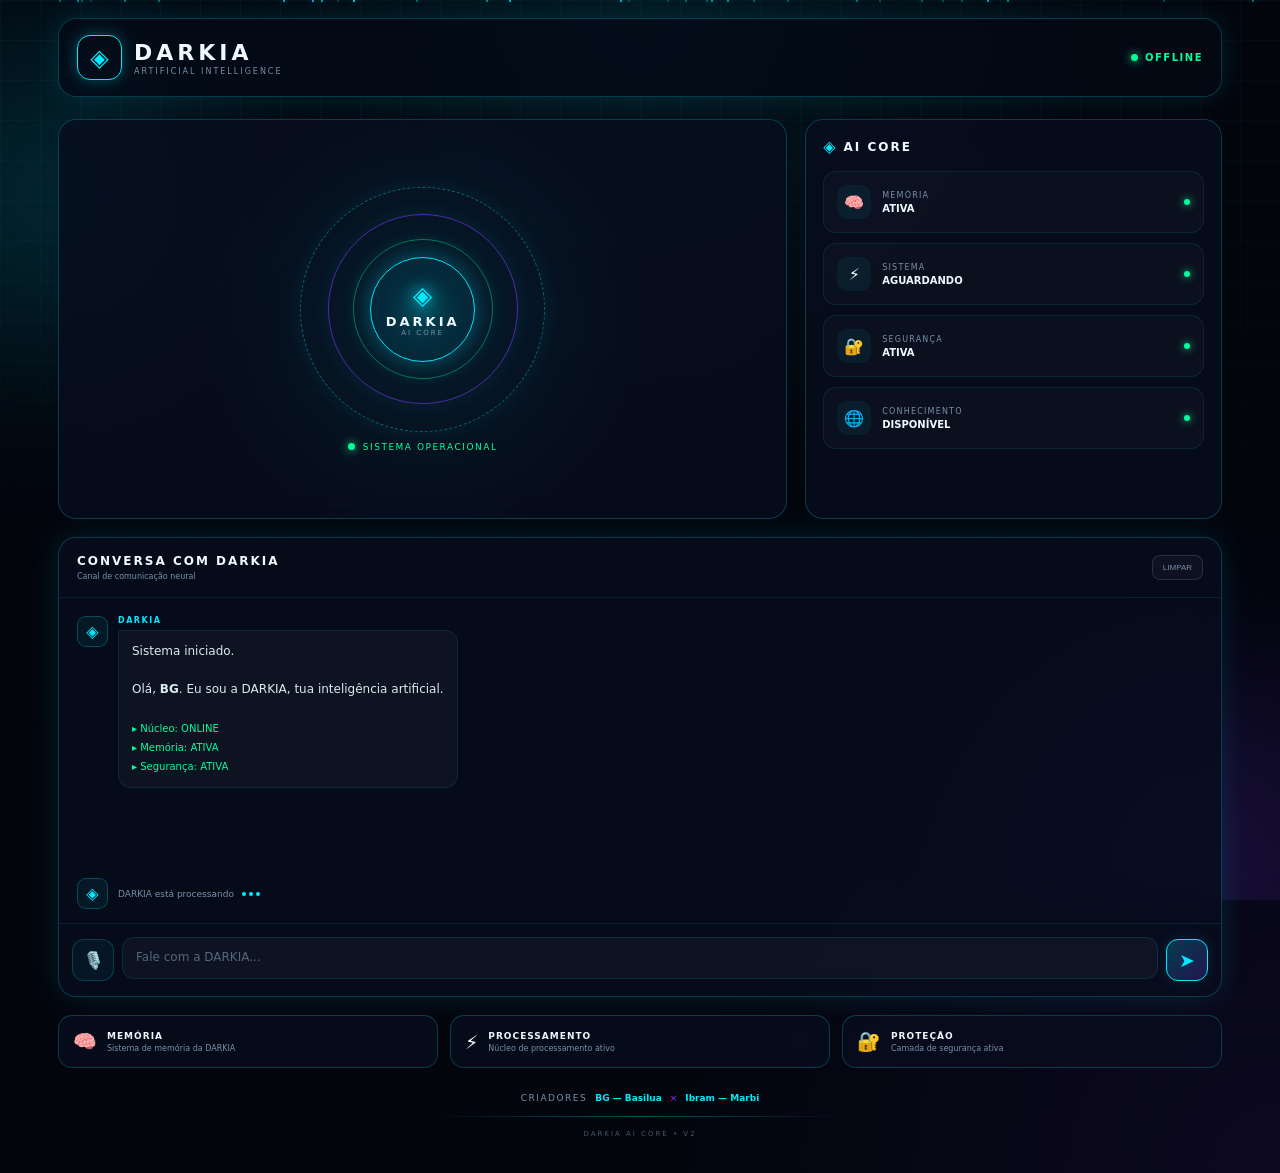
==== index.html @ a68293a0 "DARKIA V2 - versão inicial" ====
<!DOCTYPE html>
<html lang="pt">
<head>
    <meta charset="UTF-8">

    <meta
        name="viewport"
        content="width=device-width, initial-scale=1.0, maximum-scale=1.0, user-scalable=no"
    >

    <meta name="theme-color" content="#050816">

    <meta
        name="description"
        content="DARKIA — Inteligência Artificial desenvolvida por BG e Ibram."
    >

    <title>DARKIA — AI CORE</title>

    <!-- CSS principal -->
    <link rel="stylesheet" href="style.css">
</head>

<body>

    <!-- ==========================================
         FUNDO / EFEITOS
    =========================================== -->

    <div id="background-effects">

        <div class="grid-background"></div>

        <div class="particles" id="particles"></div>

        <div class="glow glow-1"></div>
        <div class="glow glow-2"></div>

    </div>


    <!-- ==========================================
         APLICAÇÃO PRINCIPAL
    =========================================== -->

    <main class="app-container">


        <!-- ======================================
             CABEÇALHO
        ======================================= -->

        <header class="top-bar">

            <div class="brand">

                <div class="brand-icon">
                    ◈
                </div>

                <div class="brand-text">

                    <h1>DARKIA</h1>

                    <span>
                        ARTIFICIAL INTELLIGENCE
                    </span>

                </div>

            </div>


            <div class="system-status">

                <span class="status-light"></span>

                <span id="systemStatus">
                    ONLINE
                </span>

            </div>

        </header>



        <!-- ======================================
             ÁREA PRINCIPAL
        ======================================= -->

        <section class="dashboard">


            <!-- ==================================
                 NÚCLEO DA DARKIA
            =================================== -->

            <section class="ai-core-section">

                <div class="ai-core">

                    <div class="core-ring ring-1"></div>
                    <div class="core-ring ring-2"></div>
                    <div class="core-ring ring-3"></div>

                    <div class="core-center">

                        <div class="core-symbol">
                            ◈
                        </div>

                        <strong>
                            DARKIA
                        </strong>

                        <span>
                            AI CORE
                        </span>

                    </div>

                </div>


                <div class="core-status">

                    <span class="pulse"></span>

                    <span>
                        SISTEMA OPERACIONAL
                    </span>

                </div>

            </section>



            <!-- ==================================
                 PAINEL LATERAL
            =================================== -->

            <aside class="control-panel">

                <div class="panel-title">

                    <span>◈</span>

                    <h2>
                        AI CORE
                    </h2>

                </div>


                <!-- Memória -->

                <div class="system-card">

                    <div class="card-icon">
                        🧠
                    </div>

                    <div class="card-info">

                        <span>
                            MEMÓRIA
                        </span>

                        <strong id="memoryStatus">
                            ATIVA
                        </strong>

                    </div>

                    <span class="card-indicator active"></span>

                </div>


                <!-- Sistema -->

                <div class="system-card">

                    <div class="card-icon">
                        ⚡
                    </div>

                    <div class="card-info">

                        <span>
                            SISTEMA
                        </span>

                        <strong id="systemHealth">
                            ESTÁVEL
                        </strong>

                    </div>

                    <span class="card-indicator active"></span>

                </div>


                <!-- Segurança -->

                <div class="system-card">

                    <div class="card-icon">
                        🔐
                    </div>

                    <div class="card-info">

                        <span>
                            SEGURANÇA
                        </span>

                        <strong>
                            ATIVA
                        </strong>

                    </div>

                    <span class="card-indicator active"></span>

                </div>


                <!-- Conhecimento -->

                <div class="system-card">

                    <div class="card-icon">
                        🌐
                    </div>

                    <div class="card-info">

                        <span>
                            CONHECIMENTO
                        </span>

                        <strong id="knowledgeStatus">
                            DISPONÍVEL
                        </strong>

                    </div>

                    <span class="card-indicator active"></span>

                </div>

            </aside>

        </section>



        <!-- ======================================
             CHAT
        ======================================= -->

        <section class="chat-section">


            <div class="chat-header">

                <div>

                    <h2>
                        CONVERSA COM DARKIA
                    </h2>

                    <span>
                        Canal de comunicação neural
                    </span>

                </div>


                <button
                    class="clear-chat"
                    id="clearChat"
                    type="button"
                >
                    LIMPAR
                </button>

            </div>



            <!-- MENSAGENS -->

            <div
                class="chat-messages"
                id="chatMessages"
            >

                <!-- Mensagem inicial -->

                <div class="message darkia-message">

                    <div class="message-avatar">
                        ◈
                    </div>

                    <div class="message-content">

                        <div class="message-name">
                            DARKIA
                        </div>

                        <div class="message-text">

                            Sistema iniciado.

                            <br><br>

                            Olá, <strong>BG</strong>. Eu sou a DARKIA,
                            tua inteligência artificial.

                            <br><br>

                            <span class="system-line">
                                ▸ Núcleo: ONLINE
                            </span>

                            <br>

                            <span class="system-line">
                                ▸ Memória: ATIVA
                            </span>

                            <br>

                            <span class="system-line">
                                ▸ Segurança: ATIVA
                            </span>

                        </div>

                    </div>

                </div>


            </div>



            <!-- ==================================
                 INDICADOR DE PROCESSAMENTO
            =================================== -->

            <div
                class="typing-indicator"
                id="typingIndicator"
                hidden
            >

                <div class="message-avatar">
                    ◈
                </div>

                <div class="typing-content">

                    <span>
                        DARKIA está processando
                    </span>

                    <div class="typing-dots">

                        <i></i>
                        <i></i>
                        <i></i>

                    </div>

                </div>

            </div>



            <!-- ==================================
                 CAMPO DE MENSAGEM
            =================================== -->

            <div class="chat-input-area">

                <button
                    class="voice-button"
                    id="voiceButton"
                    type="button"
                    aria-label="Entrada de voz"
                >
                    🎙️
                </button>


                <div class="input-wrapper">

                    <textarea
                        id="messageInput"
                        rows="1"
                        placeholder="Fale com a DARKIA..."
                        autocomplete="off"
                    ></textarea>

                </div>


                <button
                    class="send-button"
                    id="sendButton"
                    type="button"
                    aria-label="Enviar mensagem"
                >
                    ➤
                </button>

            </div>

        </section>



        <!-- ======================================
             INFORMAÇÕES DA DARKIA
        ======================================= -->

        <section class="info-section">


            <div class="info-card">

                <span class="info-icon">
                    🧠
                </span>

                <div>

                    <strong>
                        MEMÓRIA
                    </strong>

                    <span>
                        Sistema de memória da DARKIA
                    </span>

                </div>

            </div>


            <div class="info-card">

                <span class="info-icon">
                    ⚡
                </span>

                <div>

                    <strong>
                        PROCESSAMENTO
                    </strong>

                    <span>
                        Núcleo de processamento ativo
                    </span>

                </div>

            </div>


            <div class="info-card">

                <span class="info-icon">
                    🔐
                </span>

                <div>

                    <strong>
                        PROTEÇÃO
                    </strong>

                    <span>
                        Camada de segurança ativa
                    </span>

                </div>

            </div>


        </section>



        <!-- ======================================
             CRIADORES
        ======================================= -->

        <footer class="footer">

            <div class="creators">

                <span>
                    CRIADORES
                </span>

                <strong>
                    BG — Basilua
                </strong>

                <span class="separator">
                    ×
                </span>

                <strong>
                    Ibram — Marbi
                </strong>

            </div>


            <div class="footer-line"></div>


            <div class="copyright">

                DARKIA AI CORE

                <span>
                    •
                </span>

                V2

            </div>

        </footer>


    </main>



    <!-- ==========================================
         JAVASCRIPT
         Será conectado depois ao núcleo da DARKIA
    =========================================== -->

    <script src="script.js"></script>

</body>
</html>
---- style.css ----
/* =========================================================
   DARKIA V2 — FUTURISTIC AI INTERFACE
   ========================================================= */

:root {
    --bg: #03050d;
    --bg-2: #070b18;
    --panel: rgba(8, 14, 30, 0.78);
    --panel-strong: rgba(10, 18, 38, 0.94);

    --neon: #00eaff;
    --neon-2: #7c3cff;
    --neon-3: #00ff9d;

    --text: #eefaff;
    --muted: #7890a8;

    --border: rgba(0, 234, 255, 0.22);
    --shadow: 0 0 30px rgba(0, 234, 255, 0.12);

    --radius: 18px;
}


/* =========================================================
   RESET
   ========================================================= */

* {
    box-sizing: border-box;
    margin: 0;
    padding: 0;
}

html {
    min-height: 100%;
    background: var(--bg);
}

body {
    min-height: 100vh;
    color: var(--text);
    background:
        radial-gradient(circle at 50% 0%,
            rgba(0, 234, 255, 0.08),
            transparent 35%),
        radial-gradient(circle at 100% 100%,
            rgba(124, 60, 255, 0.08),
            transparent 35%),
        var(--bg);

    font-family:
        Inter,
        system-ui,
        -apple-system,
        BlinkMacSystemFont,
        "Segoe UI",
        sans-serif;

    overflow-x: hidden;
}


/* =========================================================
   FUNDO
   ========================================================= */

#background-effects {
    position: fixed;
    inset: 0;
    pointer-events: none;
    z-index: 0;
    overflow: hidden;
}

.grid-background {
    position: absolute;
    inset: 0;

    background-image:
        linear-gradient(
            rgba(0, 234, 255, 0.035) 1px,
            transparent 1px
        ),
        linear-gradient(
            90deg,
            rgba(0, 234, 255, 0.035) 1px,
            transparent 1px
        );

    background-size: 40px 40px;

    mask-image:
        linear-gradient(
            to bottom,
            black,
            transparent 85%
        );
}

.glow {
    position: absolute;
    width: 300px;
    height: 300px;
    border-radius: 50%;
    filter: blur(100px);
    opacity: 0.18;
}

.glow-1 {
    top: 5%;
    left: -100px;
    background: var(--neon);
}

.glow-2 {
    bottom: -100px;
    right: -80px;
    background: var(--neon-2);
}


/* =========================================================
   PARTICULAS
   ========================================================= */

.particles {
    position: absolute;
    inset: 0;
}

.particle {
    position: absolute;

    width: 2px;
    height: 2px;

    background: var(--neon);

    border-radius: 50%;

    box-shadow:
        0 0 8px var(--neon);

    animation:
        floatParticle linear infinite;
}

@keyframes floatParticle {

    0% {
        transform:
            translateY(100vh)
            scale(0.5);

        opacity: 0;
    }

    10% {
        opacity: 1;
    }

    90% {
        opacity: 1;
    }

    100% {
        transform:
            translateY(-20vh)
            scale(1);

        opacity: 0;
    }
}


/* =========================================================
   CONTAINER
   ========================================================= */

.app-container {
    position: relative;
    z-index: 1;

    width: min(1200px, 100%);
    margin: auto;

    padding:
        18px
        18px
        35px;
}


/* =========================================================
   TOP BAR
   ========================================================= */

.top-bar {
    display: flex;
    align-items: center;
    justify-content: space-between;

    padding: 16px 18px;

    margin-bottom: 22px;

    background: rgba(5, 10, 23, 0.72);

    border: 1px solid var(--border);

    border-radius: var(--radius);

    backdrop-filter: blur(18px);

    box-shadow: var(--shadow);
}

.brand {
    display: flex;
    align-items: center;
    gap: 12px;
}

.brand-icon {
    display: grid;
    place-items: center;

    width: 45px;
    height: 45px;

    border: 1px solid var(--neon);

    border-radius: 13px;

    color: var(--neon);

    font-size: 24px;

    box-shadow:
        0 0 15px rgba(0, 234, 255, 0.3);

    animation: iconPulse 2s infinite;
}

@keyframes iconPulse {

    50% {
        box-shadow:
            0 0 30px rgba(0, 234, 255, 0.55);
    }
}

.brand-text h1 {
    font-size: 22px;
    letter-spacing: 4px;
}

.brand-text span {
    display: block;

    margin-top: 2px;

    color: var(--muted);

    font-size: 8px;

    letter-spacing: 2px;
}

.system-status {
    display: flex;
    align-items: center;
    gap: 7px;

    color: var(--neon-3);

    font-size: 10px;
    font-weight: 700;

    letter-spacing: 1.5px;
}

.status-light,
.pulse {
    width: 7px;
    height: 7px;

    background: var(--neon-3);

    border-radius: 50%;

    box-shadow:
        0 0 10px var(--neon-3);

    animation: statusPulse 1.5s infinite;
}

@keyframes statusPulse {

    50% {
        opacity: 0.35;
    }
}


/* =========================================================
   DASHBOARD
   ========================================================= */

.dashboard {
    display: grid;

    grid-template-columns:
        minmax(0, 1.4fr)
        minmax(280px, 0.8fr);

    gap: 18px;

    margin-bottom: 18px;
}


/* =========================================================
   AI CORE
   ========================================================= */

.ai-core-section {
    min-height: 400px;

    display: flex;
    flex-direction: column;

    align-items: center;
    justify-content: center;

    position: relative;

    background:
        radial-gradient(
            circle,
            rgba(0, 234, 255, 0.07),
            transparent 55%
        ),
        var(--panel);

    border:
        1px solid var(--border);

    border-radius: var(--radius);

    backdrop-filter: blur(18px);

    overflow: hidden;
}

.ai-core {
    position: relative;

    width: 245px;
    height: 245px;

    display: grid;
    place-items: center;
}

.core-ring {
    position: absolute;

    border-radius: 50%;

    border:
        1px solid rgba(0, 234, 255, 0.4);

    box-shadow:
        0 0 20px rgba(0, 234, 255, 0.08);

}

.ring-1 {
    width: 245px;
    height: 245px;

    border-style: dashed;

    animation:
        rotateClockwise 18s linear infinite;
}

.ring-2 {
    width: 190px;
    height: 190px;

    border-color:
        rgba(124, 60, 255, 0.6);

    animation:
        rotateReverse 12s linear infinite;
}

.ring-3 {
    width: 140px;
    height: 140px;

    border-color:
        rgba(0, 255, 157, 0.4);

    animation:
        rotateClockwise 8s linear infinite;
}

@keyframes rotateClockwise {

    to {
        transform: rotate(360deg);
    }
}

@keyframes rotateReverse {

    to {
        transform: rotate(-360deg);
    }
}

.core-center {
    width: 105px;
    height: 105px;

    display: flex;
    flex-direction: column;

    align-items: center;
    justify-content: center;

    border-radius: 50%;

    background:
        radial-gradient(
            circle,
            rgba(0, 234, 255, 0.24),
            rgba(5, 10, 25, 0.95)
        );

    border:
        1px solid var(--neon);

    box-shadow:
        0 0 25px rgba(0, 234, 255, 0.35),
        inset 0 0 25px rgba(0, 234, 255, 0.12);

    z-index: 3;

    animation: coreGlow 2.5s ease-in-out infinite;
}

@keyframes coreGlow {

    50% {
        transform: scale(1.04);

        box-shadow:
            0 0 45px rgba(0, 234, 255, 0.5),
            inset 0 0 30px rgba(0, 234, 255, 0.2);
    }
}

.core-symbol {
    color: var(--neon);

    font-size: 25px;

    text-shadow:
        0 0 15px var(--neon);
}

.core-center strong {
    margin-top: 4px;

    font-size: 13px;

    letter-spacing: 3px;
}

.core-center span {
    color: var(--muted);

    font-size: 7px;

    letter-spacing: 2px;
}

.core-status {
    display: flex;
    align-items: center;
    gap: 8px;

    margin-top: 10px;

    color: var(--neon-3);

    font-size: 9px;

    letter-spacing: 1.5px;
}


/* =========================================================
   CONTROL PANEL
   ========================================================= */

.control-panel {
    display: flex;
    flex-direction: column;
    gap: 10px;

    padding: 17px;

    background: var(--panel);

    border:
        1px solid var(--border);

    border-radius: var(--radius);

    backdrop-filter: blur(18px);
}

.panel-title {
    display: flex;
    align-items: center;
    gap: 8px;

    margin-bottom: 5px;
}

.panel-title span {
    color: var(--neon);
}

.panel-title h2 {
    font-size: 12px;
    letter-spacing: 2px;
}

.system-card {
    display: flex;
    align-items: center;

    gap: 11px;

    padding: 13px;

    background:
        rgba(255, 255, 255, 0.025);

    border:
        1px solid rgba(0, 234, 255, 0.1);

    border-radius: 13px;

    transition: 0.25s;
}

.system-card:hover {
    transform: translateX(4px);

    border-color:
        rgba(0, 234, 255, 0.35);

    box-shadow:
        0 0 18px rgba(0, 234, 255, 0.08);
}

.card-icon {
    width: 34px;
    height: 34px;

    display: grid;
    place-items: center;

    border-radius: 10px;

    background:
        rgba(0, 234, 255, 0.06);
}

.card-info {
    flex: 1;
}

.card-info span {
    display: block;

    color: var(--muted);

    font-size: 8px;

    letter-spacing: 1.2px;
}

.card-info strong {
    display: block;

    margin-top: 3px;

    color: var(--text);

    font-size: 10px;
}

.card-indicator {
    width: 6px;
    height: 6px;

    border-radius: 50%;
}

.card-indicator.active {
    background: var(--neon-3);

    box-shadow:
        0 0 9px var(--neon-3);
}


/* =========================================================
   CHAT
   ========================================================= */

.chat-section {
    background: var(--panel);

    border:
        1px solid var(--border);

    border-radius: var(--radius);

    backdrop-filter: blur(18px);

    overflow: hidden;

    box-shadow: var(--shadow);
}

.chat-header {
    display: flex;
    align-items: center;
    justify-content: space-between;

    padding: 16px 18px;

    border-bottom:
        1px solid rgba(0, 234, 255, 0.1);
}

.chat-header h2 {
    font-size: 12px;
    letter-spacing: 2px;
}

.chat-header span {
    display: block;

    margin-top: 4px;

    color: var(--muted);

    font-size: 8px;
}

.clear-chat {
    padding: 7px 10px;

    border:
        1px solid rgba(255, 255, 255, 0.12);

    border-radius: 8px;

    background:
        rgba(255, 255, 255, 0.03);

    color: var(--muted);

    font-size: 8px;

    cursor: pointer;

    transition: 0.2s;
}

.clear-chat:hover {
    color: var(--neon);

    border-color:
        var(--neon);
}

.chat-messages {
    min-height: 280px;
    max-height: 440px;

    overflow-y: auto;

    padding: 18px;

    scroll-behavior: smooth;
}

.chat-messages::-webkit-scrollbar {
    width: 4px;
}

.chat-messages::-webkit-scrollbar-thumb {
    background: rgba(0, 234, 255, 0.25);

    border-radius: 10px;
}

.message {
    display: flex;

    gap: 10px;

    margin-bottom: 17px;

    animation:
        messageAppear 0.3s ease;
}

@keyframes messageAppear {

    from {
        opacity: 0;
        transform: translateY(8px);
    }

    to {
        opacity: 1;
        transform: translateY(0);
    }
}

.message-avatar {
    flex-shrink: 0;

    width: 31px;
    height: 31px;

    display: grid;
    place-items: center;

    border-radius: 9px;

    color: var(--neon);

    background:
        rgba(0, 234, 255, 0.06);

    border:
        1px solid rgba(0, 234, 255, 0.25);
}

.message-content {
    max-width: 85%;
}

.message-name {
    margin-bottom: 5px;

    color: var(--neon);

    font-size: 8px;

    font-weight: 700;

    letter-spacing: 1.5px;
}

.message-text {
    padding: 11px 13px;

    color: #d9eaf2;

    background:
        rgba(255, 255, 255, 0.035);

    border:
        1px solid rgba(0, 234, 255, 0.1);

    border-radius:
        4px 13px 13px 13px;

    font-size: 12px;

    line-height: 1.6;
}

.system-line {
    color: var(--neon-3);

    font-size: 10px;
}

.user-message {
    justify-content: flex-end;
}

.user-message .message-avatar {
    order: 2;

    color: var(--neon-2);

    border-color:
        rgba(124, 60, 255, 0.4);
}

.user-message .message-content {
    display: flex;
    flex-direction: column;
    align-items: flex-end;
}

.user-message .message-name {
    color: #b58cff;
}

.user-message .message-text {
    border-radius:
        13px 4px 13px 13px;

    background:
        rgba(124, 60, 255, 0.08);

    border-color:
        rgba(124, 60, 255, 0.2);
}


/* =========================================================
   TYPING
   ========================================================= */

.typing-indicator {
    display: flex;
    align-items: center;

    gap: 10px;

    padding:
        0 18px
        14px;
}

.typing-content {
    display: flex;
    align-items: center;

    gap: 8px;

    color: var(--muted);

    font-size: 9px;
}

.typing-dots {
    display: flex;
    gap: 3px;
}

.typing-dots i {
    width: 4px;
    height: 4px;

    border-radius: 50%;

    background: var(--neon);

    animation:
        typing 1s infinite;
}

.typing-dots i:nth-child(2) {
    animation-delay: 0.15s;
}

.typing-dots i:nth-child(3) {
    animation-delay: 0.3s;
}

@keyframes typing {

    0%,
    100% {
        opacity: 0.25;
        transform: translateY(0);
    }

    50% {
        opacity: 1;
        transform: translateY(-3px);
    }
}


/* =========================================================
   INPUT
   ========================================================= */

.chat-input-area {
    display: flex;
    align-items: center;

    gap: 8px;

    padding: 13px;

    border-top:
        1px solid rgba(0, 234, 255, 0.1);
}

.voice-button,
.send-button {
    flex-shrink: 0;

    width: 42px;
    height: 42px;

    border-radius: 12px;

    cursor: pointer;

    transition:
        transform 0.2s,
        box-shadow 0.2s;
}

.voice-button {
    background:
        rgba(0, 234, 255, 0.05);

    border:
        1px solid rgba(0, 234, 255, 0.2);

    color: var(--neon);

    font-size: 17px;
}

.send-button {
    background:
        linear-gradient(
            135deg,
            rgba(0, 234, 255, 0.22),
            rgba(124, 60, 255, 0.22)
        );

    border:
        1px solid var(--neon);

    color: var(--neon);

    font-size: 19px;

    box-shadow:
        0 0 15px rgba(0, 234, 255, 0.12);
}

.voice-button:hover,
.send-button:hover {
    transform: translateY(-2px);

    box-shadow:
        0 0 20px rgba(0, 234, 255, 0.25);
}

.input-wrapper {
    flex: 1;
}

#messageInput {
    width: 100%;

    min-height: 42px;
    max-height: 120px;

    resize: none;

    padding: 12px 13px;

    outline: none;

    color: var(--text);

    background:
        rgba(255, 255, 255, 0.035);

    border:
        1px solid rgba(0, 234, 255, 0.12);

    border-radius: 12px;

    font-family: inherit;
    font-size: 12px;

    transition:
        border 0.2s,
        box-shadow 0.2s;
}

#messageInput::placeholder {
    color: #52687e;
}

#messageInput:focus {
    border-color:
        rgba(0, 234, 255, 0.5);

    box-shadow:
        0 0 15px rgba(0, 234, 255, 0.08);
}


/* =========================================================
   INFO CARDS
   ========================================================= */

.info-section {
    display: grid;

    grid-template-columns:
        repeat(3, 1fr);

    gap: 12px;

    margin-top: 18px;
}

.info-card {
    display: flex;
    align-items: center;

    gap: 10px;

    padding: 14px;

    background: var(--panel);

    border:
        1px solid var(--border);

    border-radius: 14px;

    backdrop-filter: blur(12px);
}

.info-icon {
    font-size: 19px;
}

.info-card strong {
    display: block;

    font-size: 9px;

    letter-spacing: 1px;
}

.info-card span:last-child {
    display: block;

    margin-top: 3px;

    color: var(--muted);

    font-size: 8px;
}


/* =========================================================
   FOOTER
   ========================================================= */

.footer {
    padding-top: 25px;

    text-align: center;
}

.creators {
    display: flex;

    align-items: center;
    justify-content: center;

    flex-wrap: wrap;

    gap: 8px;

    font-size: 9px;
}

.creators > span:first-child {
    color: var(--muted);

    letter-spacing: 1.5px;
}

.creators strong {
    color: var(--neon);
}

.separator {
    color: var(--neon-2);
}

.footer-line {
    width: 100%;
    max-width: 420px;

    height: 1px;

    margin: 13px auto;

    background:
        linear-gradient(
            90deg,
            transparent,
            rgba(0, 234, 255, 0.35),
            transparent
        );
}

.copyright {
    color: #45586d;

    font-size: 7px;

    letter-spacing: 2px;
}


/* =========================================================
   RESPONSIVIDADE — CELULAR
   ========================================================= */

@media (max-width: 800px) {

    .dashboard {
        grid-template-columns: 1fr;
    }

    .ai-core-section {
        min-height: 350px;
    }

    .control-panel {
        display: grid;

        grid-template-columns:
            repeat(2, 1fr);
    }

    .panel-title {
        grid-column: 1 / -1;
    }

    .info-section {
        grid-template-columns: 1fr;
    }
}


/* =========================================================
   CELULARES PEQUENOS
   ========================================================= */

@media (max-width: 480px) {

    .app-container {
        padding: 10px 10px 25px;
    }

    .top-bar {
        padding: 12px;
    }

    .brand-icon {
        width: 40px;
        height: 40px;
    }

    .brand-text h1 {
        font-size: 18px;
    }

    .system-status {
        font-size: 8px;
    }

    .ai-core {
        width: 205px;
        height: 205px;
    }

    .ring-1 {
        width: 205px;
        height: 205px;
    }

    .ring-2 {
        width: 160px;
        height: 160px;
    }

    .ring-3 {
        width: 120px;
        height: 120px;
    }

    .control-panel {
        grid-template-columns: 1fr;
    }

    .panel-title {
        grid-column: auto;
    }

    .chat-messages {
        min-height: 250px;
    }

    .message-text {
        font-size: 11px;
    }

    .voice-button,
    .send-button {
        width: 39px;
        height: 39px;
    }
}


/* =========================================================
   ACESSIBILIDADE
   ========================================================= */

button:focus-visible,
textarea:focus-visible {
    outline: 2px solid var(--neon);

    outline-offset: 2px;
}


/* =========================================================
   REDUZIR ANIMAÇÕES
   ========================================================= */

@media (prefers-reduced-motion: reduce) {

    *,
    *::before,
    *::after {
        animation-duration: 0.01ms !important;
        animation-iteration-count: 1 !important;
        scroll-behavior: auto !important;
    }
}
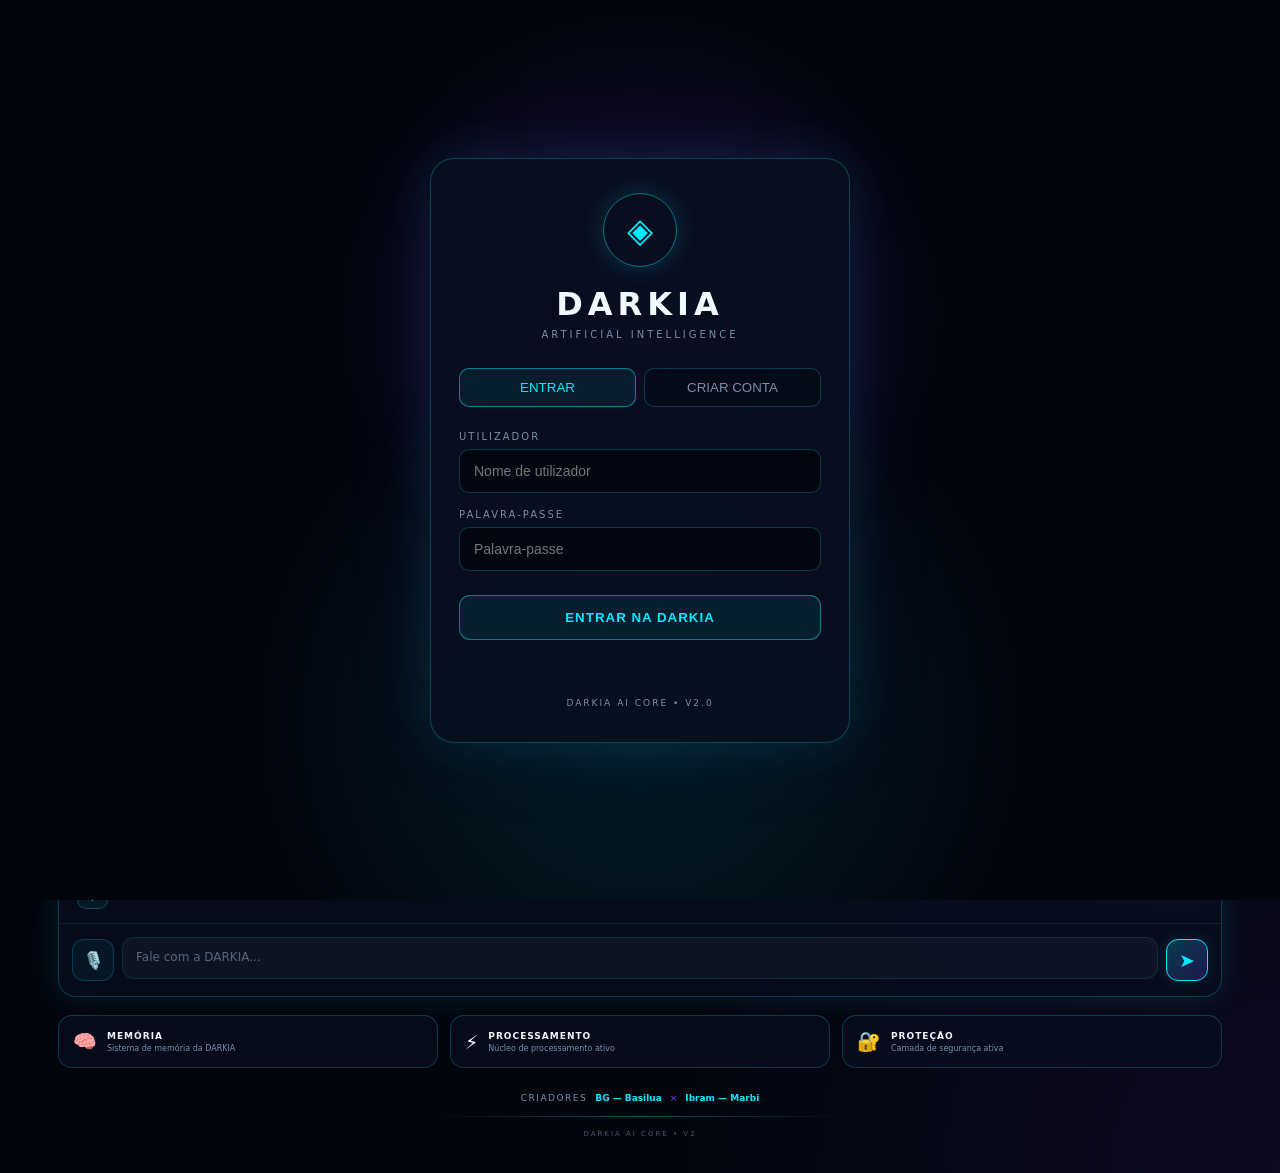
==== commit 055aebd3: "DARKIA V3 - versão pronta para publicação" ====
--- a/index.html
+++ b/index.html
@@ -23,6 +23,64 @@
 
 <body>
 
+<div id="authScreen" class="auth-screen">
+  <div class="auth-card">
+
+    <div class="auth-logo">◈</div>
+
+    <h1>DARKIA</h1>
+    <p class="auth-subtitle">ARTIFICIAL INTELLIGENCE</p>
+
+    <div class="auth-tabs">
+      <button id="loginTab" class="auth-tab active" type="button">
+        ENTRAR
+      </button>
+
+      <button id="registerTab" class="auth-tab" type="button">
+        CRIAR CONTA
+      </button>
+    </div>
+
+    <form id="authForm">
+
+      <div class="auth-field">
+        <label for="authUsername">UTILIZADOR</label>
+        <input
+          id="authUsername"
+          type="text"
+          autocomplete="username"
+          placeholder="Nome de utilizador"
+          required
+        >
+      </div>
+
+      <div class="auth-field">
+        <label for="authPassword">PALAVRA-PASSE</label>
+        <input
+          id="authPassword"
+          type="password"
+          autocomplete="current-password"
+          placeholder="Palavra-passe"
+          required
+        >
+      </div>
+
+      <button id="authSubmit" class="auth-submit" type="submit">
+        ENTRAR NA DARKIA
+      </button>
+
+      <div id="authMessage" class="auth-message"></div>
+
+    </form>
+
+    <div class="auth-footer">
+      DARKIA AI CORE • V2.0
+    </div>
+
+  </div>
+</div>
+
+
     <!-- ==========================================
          FUNDO / EFEITOS
     =========================================== -->
@@ -49,6 +107,103 @@
         <!-- ======================================
              CABEÇALHO
         ======================================= -->
+
+        <!-- MENU DARKIA -->
+        <button
+            id="menuButton"
+            class="menu-button"
+            type="button"
+            aria-label="Abrir menu"
+            aria-expanded="false"
+        >
+            <span></span>
+            <span></span>
+            <span></span>
+        </button>
+
+        <div id="menuOverlay" class="menu-overlay"></div>
+
+        <aside id="sideMenu" class="side-menu" aria-hidden="true">
+
+            <div class="side-menu-header">
+                <div>
+                    <strong>DARKIA</strong>
+                    <span>AI CORE MENU</span>
+                </div>
+
+                <button
+                    id="closeMenu"
+                    class="close-menu"
+                    type="button"
+                    aria-label="Fechar menu"
+                >
+                    ✕
+                </button>
+            </div>
+
+            <div class="side-menu-line"></div>
+
+            <nav class="menu-options">
+
+                <button class="menu-option" id="menuNewChat" type="button">
+                    <span class="menu-option-icon">💬</span>
+                    <span>
+                        <strong>Nova conversa</strong>
+                        <small>Começar uma nova conversa</small>
+                    </span>
+                </button>
+
+                <button class="menu-option" id="menuHistory" type="button">
+      <span class="menu-option-icon">🕘</span>
+      <span>
+        <strong>Histórico</strong>
+        <small>Ver conversas anteriores</small>
+      </span>
+    </button>
+
+    <button class="menu-option" id="menuAccount" type="button">
+      <span class="menu-option-icon">👤</span>
+      <span>
+        <strong>Minha conta</strong>
+        <small>Ver dados da conta</small>
+      </span>
+    </button>
+
+    <button class="menu-option" id="menuVoice" type="button">
+                    <span class="menu-option-icon">🎙️</span>
+                    <span>
+                        <strong>Voice Chat</strong>
+                        <small>Falar com a DARKIA</small>
+                    </span>
+                </button>
+
+                <button class="menu-option" id="menuStatus" type="button">
+                    <span class="menu-option-icon">⚡</span>
+                    <span>
+                        <strong>Status do sistema</strong>
+                        <small>Ver estado do núcleo</small>
+                    </span>
+                </button>
+
+                <button class="menu-option" id="menuAbout" type="button">
+                    <span class="menu-option-icon">◈</span>
+                    <span>
+                        <strong>Sobre a DARKIA</strong>
+                        <small>Informações do projeto</small>
+                    </span>
+                </button>
+
+            </nav>
+
+            <div class="side-menu-footer">
+                <button id="menuLogout" class="menu-logout" type="button">
+                    🚪 TERMINAR SESSÃO
+                </button>
+                <span>DARKIA AI CORE</span>
+                <small>V2.0</small>
+            </div>
+
+        </aside>
 
         <header class="top-bar">
 
@@ -402,6 +557,9 @@
                 </button>
 
 
+
+
+
                 <div class="input-wrapper">
 
                     <textarea
@@ -557,7 +715,52 @@
          Será conectado depois ao núcleo da DARKIA
     =========================================== -->
 
+
+
+<!-- DARKIA CALL -->
+<div id="darkiaCall" class="darkia-call" hidden>
+    <div class="call-background"></div>
+
+    <div class="call-header">
+        <div>
+            <strong>DARKIA</strong>
+            <span>AI VOICE CORE</span>
+        </div>
+        <div class="call-online">
+            <i></i>
+            ONLINE
+        </div>
+    </div>
+
+    <div class="darkia-avatar-area">
+        <div class="voice-ring ring-a"></div>
+        <div class="voice-ring ring-b"></div>
+        <div class="voice-ring ring-c"></div>
+
+        <div class="darkia-avatar-frame">
+            <img src="darkia-voice-avatar.png" alt="DARKIA" id="darkiaAvatar">
+        </div>
+    </div>
+
+    <div class="darkia-call-info">
+        <h2>DARKIA</h2>
+        <div id="darkiaVoiceStatus">PRONTA PARA OUVIR</div>
+
+        <div class="audio-bars" id="audioBars">
+            <span></span><span></span><span></span>
+            <span></span><span></span><span></span>
+            <span></span><span></span><span></span>
+        </div>
+    </div>
+
+    <div class="call-controls">
+        <button id="darkiaMicButton" class="call-button mic-button" type="button">🎙️</button>
+        <button id="darkiaEndCall" class="call-button end-button" type="button">✕</button>
+    </div>
+
+    <div class="call-hint">Fala com a DARKIA</div>
+</div>
+
     <script src="script.js"></script>
-
 </body>
 </html>
--- a/style.css
+++ b/style.css
@@ -1268,3 +1268,788 @@
         scroll-behavior: auto !important;
     }
 }
+
+
+/* =========================================================
+   MENU LATERAL DARKIA
+   ========================================================= */
+
+.menu-button {
+    position: fixed;
+    top: 18px;
+    left: 18px;
+
+    width: 44px;
+    height: 44px;
+
+    display: flex;
+    flex-direction: column;
+    justify-content: center;
+    align-items: center;
+
+    gap: 5px;
+
+    z-index: 10000;
+
+    background: rgba(5, 10, 23, 0.82);
+
+    border: 1px solid rgba(0, 234, 255, 0.28);
+
+    border-radius: 12px;
+
+    cursor: pointer;
+
+    backdrop-filter: blur(14px);
+
+    box-shadow:
+        0 0 18px rgba(0, 234, 255, 0.12);
+
+    transition:
+        transform 0.2s,
+        border-color 0.2s,
+        box-shadow 0.2s;
+}
+
+.menu-button:hover {
+    transform: scale(1.05);
+
+    border-color: var(--neon);
+
+    box-shadow:
+        0 0 25px rgba(0, 234, 255, 0.28);
+}
+
+.menu-button span {
+    width: 21px;
+    height: 2px;
+
+    border-radius: 3px;
+
+    background: var(--neon);
+
+    box-shadow:
+        0 0 8px rgba(0, 234, 255, 0.7);
+
+    transition:
+        transform 0.25s,
+        opacity 0.25s;
+}
+
+.menu-button.active span:nth-child(1) {
+    transform: translateY(7px) rotate(45deg);
+}
+
+.menu-button.active span:nth-child(2) {
+    opacity: 0;
+}
+
+.menu-button.active span:nth-child(3) {
+    transform: translateY(-7px) rotate(-45deg);
+}
+
+
+/* FUNDO DO MENU */
+
+.menu-overlay {
+    position: fixed;
+    inset: 0;
+
+    z-index: 9998;
+
+    background: rgba(0, 0, 0, 0.55);
+
+    backdrop-filter: blur(3px);
+
+    opacity: 0;
+    visibility: hidden;
+
+    transition:
+        opacity 0.25s,
+        visibility 0.25s;
+}
+
+.menu-overlay.active {
+    opacity: 1;
+    visibility: visible;
+}
+
+
+/* MENU LATERAL */
+
+.side-menu {
+    position: fixed;
+
+    top: 0;
+    left: 0;
+
+    width: min(330px, 85vw);
+    height: 100vh;
+
+    z-index: 9999;
+
+    display: flex;
+    flex-direction: column;
+
+    padding: 22px 16px;
+
+    background:
+        linear-gradient(
+            180deg,
+            rgba(7, 14, 31, 0.98),
+            rgba(3, 7, 18, 0.99)
+        );
+
+    border-right:
+        1px solid rgba(0, 234, 255, 0.25);
+
+    box-shadow:
+        10px 0 45px rgba(0, 0, 0, 0.45),
+        0 0 35px rgba(0, 234, 255, 0.08);
+
+    backdrop-filter: blur(22px);
+
+    transform: translateX(-105%);
+
+    transition:
+        transform 0.3s ease;
+}
+
+.side-menu.active {
+    transform: translateX(0);
+}
+
+
+/* CABEÇALHO */
+
+.side-menu-header {
+    display: flex;
+    align-items: center;
+    justify-content: space-between;
+
+    padding: 5px 5px 16px;
+}
+
+.side-menu-header strong {
+    display: block;
+
+    color: var(--neon);
+
+    font-size: 20px;
+
+    letter-spacing: 4px;
+
+    text-shadow:
+        0 0 15px rgba(0, 234, 255, 0.4);
+}
+
+.side-menu-header span {
+    display: block;
+
+    margin-top: 4px;
+
+    color: var(--muted);
+
+    font-size: 8px;
+
+    letter-spacing: 2px;
+}
+
+.close-menu {
+    width: 38px;
+    height: 38px;
+
+    border:
+        1px solid rgba(255, 255, 255, 0.12);
+
+    border-radius: 10px;
+
+    background:
+        rgba(255, 255, 255, 0.04);
+
+    color: var(--muted);
+
+    cursor: pointer;
+
+    transition: 0.2s;
+}
+
+.close-menu:hover {
+    color: var(--neon);
+
+    border-color: var(--neon);
+
+    box-shadow:
+        0 0 15px rgba(0, 234, 255, 0.18);
+}
+
+.side-menu-line {
+    width: 100%;
+    height: 1px;
+
+    margin-bottom: 15px;
+
+    background:
+        linear-gradient(
+            90deg,
+            rgba(0, 234, 255, 0.45),
+            transparent
+        );
+}
+
+
+/* OPÇÕES */
+
+.menu-options {
+    display: flex;
+    flex-direction: column;
+
+    gap: 8px;
+}
+
+.menu-option {
+    width: 100%;
+
+    display: flex;
+    align-items: center;
+
+    gap: 12px;
+
+    padding: 13px 12px;
+
+    text-align: left;
+
+    background:
+        rgba(255, 255, 255, 0.025);
+
+    border:
+        1px solid rgba(0, 234, 255, 0.08);
+
+    border-radius: 12px;
+
+    color: var(--text);
+
+    cursor: pointer;
+
+    transition:
+        transform 0.2s,
+        border-color 0.2s,
+        background 0.2s;
+}
+
+.menu-option:hover {
+    transform: translateX(4px);
+
+    background:
+        rgba(0, 234, 255, 0.06);
+
+    border-color:
+        rgba(0, 234, 255, 0.35);
+}
+
+.menu-option-icon {
+    width: 38px;
+    height: 38px;
+
+    flex-shrink: 0;
+
+    display: grid;
+    place-items: center;
+
+    border-radius: 10px;
+
+    background:
+        rgba(0, 234, 255, 0.06);
+
+    font-size: 17px;
+}
+
+.menu-option strong {
+    display: block;
+
+    font-size: 10px;
+
+    letter-spacing: 0.8px;
+}
+
+.menu-option small {
+    display: block;
+
+    margin-top: 4px;
+
+    color: var(--muted);
+
+    font-size: 8px;
+}
+
+
+/* RODAPÉ */
+
+.side-menu-footer {
+    margin-top: auto;
+
+    padding-top: 18px;
+
+    border-top:
+        1px solid rgba(0, 234, 255, 0.08);
+
+    display: flex;
+    justify-content: space-between;
+
+    color: #52687e;
+
+    font-size: 7px;
+
+    letter-spacing: 1.5px;
+}
+
+.side-menu-footer small {
+    color: var(--neon);
+
+    font-size: 7px;
+}
+
+
+/* DEIXAR O CABEÇALHO COM ESPAÇO PARA O MENU */
+
+.top-bar {
+    padding-left: 72px;
+}
+
+
+/* CELULAR */
+
+@media (max-width: 480px) {
+
+    .menu-button {
+        top: 10px;
+        left: 10px;
+
+        width: 40px;
+        height: 40px;
+    }
+
+    .top-bar {
+        padding-left: 62px;
+    }
+
+    .side-menu {
+        width: min(310px, 88vw);
+    }
+}
+
+/* =========================================================
+   DARKIA — TELA DE LOGIN
+   ========================================================= */
+
+.auth-screen {
+    position: fixed;
+    inset: 0;
+    z-index: 9999;
+
+    display: flex;
+    align-items: center;
+    justify-content: center;
+
+    padding: 20px;
+
+    background:
+        radial-gradient(circle at 50% 35%, rgba(124,60,255,.18), transparent 35%),
+        radial-gradient(circle at 50% 80%, rgba(0,234,255,.10), transparent 40%),
+        #03050d;
+
+    backdrop-filter: blur(12px);
+}
+
+.auth-card {
+    width: min(420px, 100%);
+
+    padding: 34px 28px;
+
+    border: 1px solid rgba(0,234,255,.25);
+    border-radius: 24px;
+
+    background: rgba(8,14,30,.94);
+
+    box-shadow:
+        0 0 50px rgba(0,234,255,.10),
+        0 0 100px rgba(124,60,255,.08);
+
+    text-align: center;
+}
+
+.auth-logo {
+    width: 74px;
+    height: 74px;
+
+    margin: 0 auto 18px;
+
+    display: flex;
+    align-items: center;
+    justify-content: center;
+
+    border: 1px solid rgba(0,234,255,.45);
+    border-radius: 50%;
+
+    color: var(--neon);
+    font-size: 34px;
+
+    box-shadow:
+        0 0 25px rgba(0,234,255,.18);
+}
+
+.auth-card h1 {
+    margin: 0;
+
+    color: var(--text);
+    font-size: 32px;
+    letter-spacing: 5px;
+}
+
+.auth-subtitle {
+    margin: 6px 0 28px;
+
+    color: var(--muted);
+    font-size: 10px;
+    letter-spacing: 3px;
+}
+
+.auth-tabs {
+    display: flex;
+    gap: 8px;
+
+    margin-bottom: 24px;
+}
+
+.auth-tab {
+    flex: 1;
+
+    padding: 11px;
+
+    border: 1px solid var(--border);
+    border-radius: 10px;
+
+    background: rgba(0,0,0,.2);
+
+    color: var(--muted);
+    cursor: pointer;
+}
+
+.auth-tab.active {
+    color: var(--neon);
+    border-color: rgba(0,234,255,.5);
+
+    background: rgba(0,234,255,.07);
+}
+
+.auth-field {
+    text-align: left;
+    margin-bottom: 16px;
+}
+
+.auth-field label {
+    display: block;
+
+    margin-bottom: 7px;
+
+    color: var(--muted);
+    font-size: 10px;
+    letter-spacing: 2px;
+}
+
+.auth-field input {
+    width: 100%;
+    box-sizing: border-box;
+
+    padding: 13px 14px;
+
+    border: 1px solid var(--border);
+    border-radius: 10px;
+
+    outline: none;
+
+    background: rgba(3,5,13,.8);
+
+    color: var(--text);
+    font-size: 14px;
+}
+
+.auth-field input:focus {
+    border-color: var(--neon);
+
+    box-shadow:
+        0 0 15px rgba(0,234,255,.10);
+}
+
+.auth-submit {
+    width: 100%;
+
+    margin-top: 8px;
+    padding: 14px;
+
+    border: 1px solid rgba(0,234,255,.45);
+    border-radius: 11px;
+
+    background: rgba(0,234,255,.08);
+
+    color: var(--neon);
+
+    font-weight: 700;
+    letter-spacing: 1px;
+
+    cursor: pointer;
+
+    transition: .2s;
+}
+
+.auth-submit:hover {
+    background: rgba(0,234,255,.15);
+
+    box-shadow:
+        0 0 20px rgba(0,234,255,.12);
+}
+
+.auth-message {
+    min-height: 20px;
+
+    margin-top: 14px;
+
+    color: #ff6688;
+    font-size: 12px;
+}
+
+.auth-footer {
+    margin-top: 24px;
+
+    color: var(--muted);
+    font-size: 9px;
+    letter-spacing: 2px;
+}
+
+body.auth-locked {
+    overflow: hidden;
+}
+
+@media (max-width: 480px) {
+    .auth-card {
+        padding: 28px 20px;
+    }
+}
+
+
+/* =========================================================
+   HISTÓRICO / CONTA / LOGOUT
+   ========================================================= */
+
+.menu-logout {
+    width: 100%;
+    margin-bottom: 18px;
+    padding: 12px;
+
+    border: 1px solid rgba(255,80,120,.25);
+    border-radius: 10px;
+
+    background: rgba(255,80,120,.05);
+    color: #ff7895;
+
+    font-weight: 700;
+    cursor: pointer;
+}
+
+.menu-logout:hover {
+    background: rgba(255,80,120,.10);
+}
+
+.history-panel {
+    position: fixed;
+    inset: 0;
+    z-index: 10001;
+
+    display: none;
+
+    align-items: center;
+    justify-content: center;
+
+    padding: 20px;
+
+    background: rgba(0,0,0,.72);
+    backdrop-filter: blur(10px);
+}
+
+.history-panel.active {
+    display: flex;
+}
+
+.history-card {
+    width: min(520px, 100%);
+    max-height: 80vh;
+
+    overflow: hidden;
+
+    border: 1px solid var(--border);
+    border-radius: 20px;
+
+    background: var(--panel-strong);
+
+    box-shadow:
+        0 0 40px rgba(0,234,255,.12);
+}
+
+.history-header {
+    display: flex;
+    align-items: center;
+    justify-content: space-between;
+
+    padding: 18px 20px;
+
+    border-bottom: 1px solid var(--border);
+}
+
+.history-header h2 {
+    margin: 0;
+    color: var(--text);
+    font-size: 18px;
+}
+
+.history-close {
+    width: 38px;
+    height: 38px;
+
+    border: 1px solid var(--border);
+    border-radius: 10px;
+
+    background: transparent;
+    color: var(--neon);
+
+    cursor: pointer;
+    font-size: 18px;
+}
+
+.history-list {
+    max-height: 55vh;
+    overflow-y: auto;
+    padding: 12px;
+}
+
+.history-item {
+    width: 100%;
+
+    display: block;
+
+    margin-bottom: 8px;
+    padding: 14px;
+
+    border: 1px solid rgba(0,234,255,.10);
+    border-radius: 12px;
+
+    background: rgba(0,234,255,.035);
+
+    color: var(--text);
+    text-align: left;
+
+    cursor: pointer;
+}
+
+.history-item:hover {
+    border-color: rgba(0,234,255,.30);
+    background: rgba(0,234,255,.07);
+}
+
+.history-item strong {
+    display: block;
+    margin-bottom: 5px;
+}
+
+.history-item small {
+    color: var(--muted);
+}
+
+.history-empty {
+    padding: 35px 15px;
+
+    color: var(--muted);
+    text-align: center;
+}
+
+.account-info {
+    padding: 25px;
+    text-align: center;
+}
+
+.account-avatar {
+    width: 65px;
+    height: 65px;
+
+    margin: 0 auto 15px;
+
+    display: flex;
+    align-items: center;
+    justify-content: center;
+
+    border: 1px solid var(--border);
+    border-radius: 50%;
+
+    color: var(--neon);
+    font-size: 25px;
+}
+
+.account-info strong {
+    display: block;
+    color: var(--text);
+    font-size: 18px;
+}
+
+.account-info small {
+    color: var(--muted);
+}
+
+
+/* TERMINAR SESSÃO — sempre visível no menu */
+.side-menu {
+    display: flex;
+    flex-direction: column;
+    overflow-y: auto;
+}
+
+.menu-options {
+    flex: 0 0 auto;
+}
+
+.side-menu-footer {
+    margin-top: auto;
+    position: sticky;
+    bottom: 0;
+    z-index: 5;
+
+    padding-top: 16px;
+    padding-bottom: 20px;
+
+    background: linear-gradient(
+        to bottom,
+        rgba(3,5,13,0),
+        rgba(3,5,13,.96) 22%
+    );
+}
+
+.menu-logout {
+    display: block;
+    width: 100%;
+    min-height: 48px;
+
+    margin-bottom: 14px;
+
+    border: 1px solid rgba(255,80,120,.35);
+    border-radius: 12px;
+
+    background: rgba(255,60,100,.07);
+
+    color: #ff7895;
+    font-size: 13px;
+    font-weight: 700;
+
+    cursor: pointer;
+}
+
+.menu-logout:active {
+    transform: scale(.98);
+}
+
